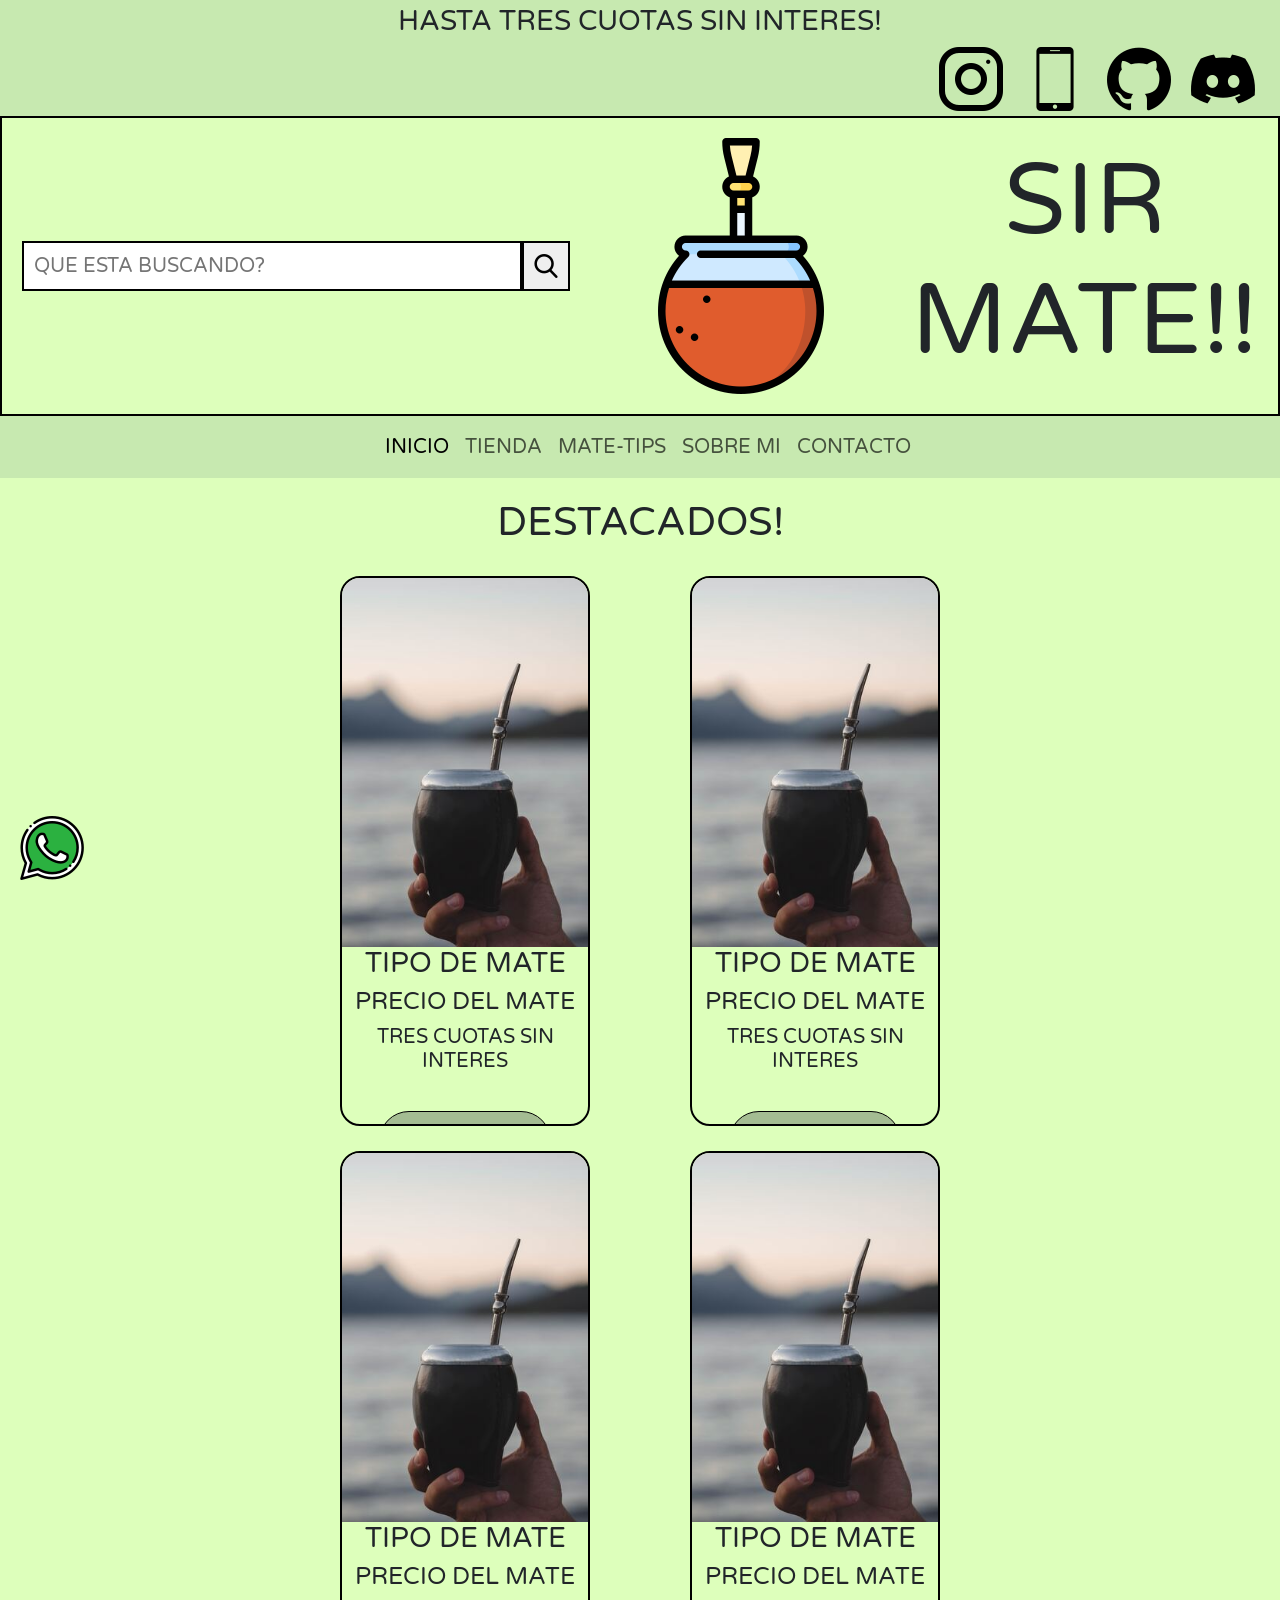
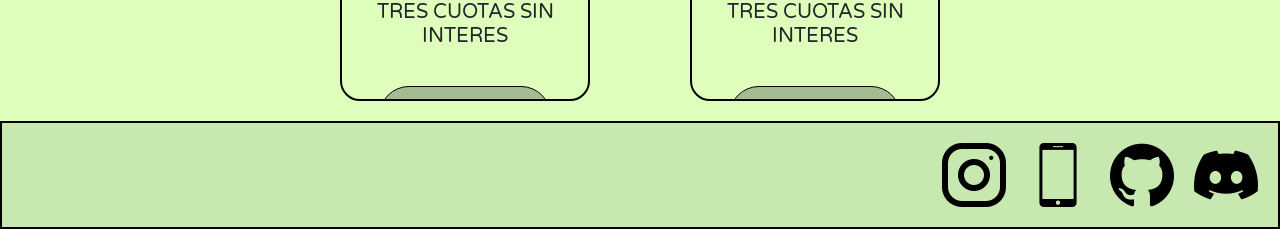
==== index.html @ f3469975 "first commit" ====
<!DOCTYPE html>
<html lang="en">
<head>
    <meta charset="UTF-8">
    <meta name="viewport" content="width=device-width, initial-scale=1.0">
    <link rel="shortcut icon" href="./assets/img/mate-logo-navegador.png" type="image/x-icon">
    <link href="https://cdn.jsdelivr.net/npm/bootstrap@5.3.1/dist/css/bootstrap.min.css" rel="stylesheet" integrity="sha384-4bw+/aepP/YC94hEpVNVgiZdgIC5+VKNBQNGCHeKRQN+PtmoHDEXuppvnDJzQIu9" crossorigin="anonymous">
    <link rel="stylesheet" href="./css/style.css">
    <title>INICIO</title>
</head>

<body>
    <!-- HEADER -->
    <header>
        
        <!-- PROMOCION-REDES-HEADER -->
        <section class="seccion-redes-header">
            <h3>HASTA TRES CUOTAS SIN INTERES!</h3>
            <div>
                <a target="_blank" href="https://www.instagram.com/manulopez_rey/"><img src="./assets/img/vector-instagram.png" alt="" ></a>
                <a href=""><img src="./assets/img/vector-telefono.png" alt=""></a>
                <a target="_blank" href="https://github.com/manualidades10"><img src="./assets/img/vector-github.png" alt=""></a>
                <a href=""><img src="./assets/img/vector-discord.png" alt=""></a>
            </div>
        </section>
        
        <!-- TITULO-LOGO-BUSCADOR -->
        <section class="seccion-titulo-header">
            <div class="buscador">
                <input type="text" placeholder="QUE ESTA BUSCANDO?" >
                <button><img src="./assets/img/search.png" alt=""></button>
            </div>
            <div class="logo-header">
               <img src="./assets/img/mate-header.png" alt="">
            </div>
            <h2>SIR <br>MATE!!</h2>
        </section>
        
        <!-- BARRA DE NAVEGACION -->
        <nav class="navbar navbar-expand-md">
            <div class="container-fluid">
              <button class="navbar-toggler" type="button" data-bs-toggle="collapse" data-bs-target="#navbar-toggler" aria-controls="navbarTogglerDemo01" aria-expanded="false" aria-label="Toggle navigation">
                <span class="navbar-toggler-icon"></span>
              </button>
              <div class="collapse navbar-collapse d-md-flex justify-content-md-center aling-items-md-center" id="navbar-toggler">
                <a class="navbar-brand" href="#">
                    <img src="./assets/img/mate.png" alt="">
                </a>
                <ul class="navbar-nav">
                  <li class="nav-item">
                    <a class="nav-link active" href="index.html">INICIO</a>
                  </li>
                  <li class="nav-item">
                    <a class="nav-link" href="./pages/tienda.html">TIENDA</a>
                  </li>
                  <li class="nav-item">
                    <a class="nav-link" href="./pages/mateTips.html">MATE-TIPS</a>
                  </li>
                  <li class="nav-item">
                    <a class="nav-link" href="./pages/yo.html">SOBRE MI</a>
                  </li>
                  <li class="nav-item">
                    <a class="nav-link" href="./pages/contacto.html">CONTACTO</a>
                  </li>
                </ul>
              </div>
            </div>
          </nav>
    </header>
    
    <!-- MAIN-INDEX -->
    <main class="main-index">        
        <h1>DESTACADOS!</h1>
        <section class="seccion-destacados">
            <article class="card-index index-primera">
                <div>
                    <img src="./assets/img/mate-card.jpg" alt="">
                </div>
                <h3>TIPO DE MATE</h3>
                <h4>PRECIO DEL MATE</h4>
                <h5>TRES CUOTAS SIN INTERES</h5>
                <button>LO QUIERO!</button>
            </article>
            <article class="card-index index-segunda">
                <div>
                    <img src="./assets/img/mate-card.jpg" alt="">
                </div>
                <h3>TIPO DE MATE</h3>
                <h4>PRECIO DEL MATE</h4>
                <h5>TRES CUOTAS SIN INTERES</h5>
                <button>LO QUIERO!</button>
            </article>
            <article class="card-index index-tercera">
                <div>
                    <img src="./assets/img/mate-card.jpg" alt="">
                </div>
                <h3>TIPO DE MATE</h3>
                <h4>PRECIO DEL MATE</h4>
                <h5>TRES CUOTAS SIN INTERES</h5>
                <button>LO QUIERO!</button>
            </article>
            <article class="card-index index-cuarta">
                <div>
                    <img src="./assets/img/mate-card.jpg" alt="">
                </div>
                <h3>TIPO DE MATE</h3>
                <h4>PRECIO DEL MATE</h4>
                <h5>TRES CUOTAS SIN INTERES</h5>
                <button>LO QUIERO!</button>
            </article>    
        </section>
    </main>
    <footer>
        <div class="logo-wpp">
            <a href=""><img src="./assets/img/vector-wpp.png" alt=""></a>
        </div>
        <div class="redes-footer">
            <a target="_blank" href="https://www.instagram.com/manulopez_rey/"><img src="./assets/img/vector-instagram.png" alt="" ></a>
            <a href=""><img src="./assets/img/vector-telefono.png" alt=""></a>
            <a target="_blank" href="https://github.com/manualidades10"><img src="./assets/img/vector-github.png" alt=""></a>
            <a href=""><img src="./assets/img/vector-discord.png" alt=""></a>
        </div>
    </footer>
    
    <!-- SCRIPTS- BOOTSTRAP -->
    <script src="https://cdn.jsdelivr.net/npm/@popperjs/core@2.11.8/dist/umd/popper.min.js" integrity="sha384-I7E8VVD/ismYTF4hNIPjVp/Zjvgyol6VFvRkX/vR+Vc4jQkC+hVqc2pM8ODewa9r" crossorigin="anonymous"></script>
    <script src="https://cdn.jsdelivr.net/npm/bootstrap@5.3.1/dist/js/bootstrap.min.js" integrity="sha384-Rx+T1VzGupg4BHQYs2gCW9It+akI2MM/mndMCy36UVfodzcJcF0GGLxZIzObiEfa" crossorigin="anonymous"></script>
</body>
</html>
---- css/style.css ----
/** llamado variables y mixins**/
/**
rgb(221, 255, 187)
rgb(199, 233, 176)
rgb(179, 201, 156)
rgb(164, 188, 146)
**/
/** llamado reset y tipografias **/
@import 'https://fonts.googleapis.com/css2?family=Varela+Round&display=swap';
* {
  margin: 0;
  padding: 0;
  box-sizing: border-box;
}

/** font-family: 'Varela Round', sans-serif; **/
/** llamado layout **/
body {
  background-color: rgb(221, 255, 187);
  font-family: "Varela Round", sans-serif;
}

header .seccion-redes-header {
  background-color: rgb(199, 233, 176);
  padding: 0.3125rem 1.5625rem;
}
header .seccion-redes-header h3 {
  text-align: center;
}
header .seccion-redes-header div {
  display: flex;
  flex-direction: row;
  flex-wrap: wrap;
  justify-content: flex-end;
  gap: 20px;
}

.seccion-titulo-header {
  width: 100%;
  padding: 1.25rem;
  border: 0.125rem solid black;
  display: grid;
  grid-template-columns: repeat(3, 1fr);
  grid-auto-rows: auto;
  grid-template-areas: "search logo titulo ";
  justify-content: center;
  justify-items: center;
  align-items: center;
}
.seccion-titulo-header .buscador {
  width: 100%;
  grid-area: search;
  display: flex;
  justify-content: center;
}
.seccion-titulo-header .buscador input {
  width: 31.25rem;
  height: 3.125rem;
  padding: 0.625rem;
  border: 0.125rem solid black;
  font-size: 20px;
}
.seccion-titulo-header .buscador button {
  height: 3.125rem;
  padding: 0.625rem;
  border: 0.125rem solid black;
}
.seccion-titulo-header .buscador button:hover {
  cursor: pointer;
}
.seccion-titulo-header .logo-header {
  grid-area: logo;
}
.seccion-titulo-header h2 {
  text-align: center;
  grid-area: titulo;
  font-size: 6.25rem;
}

footer {
  background-color: rgb(199, 233, 176);
  padding: 1.25rem;
  border: 0.125rem solid black;
}
footer .logo-wpp {
  position: fixed;
  bottom: 1.25rem;
  left: 1.25rem;
}
footer .logo-wpp a img:hover {
  width: 5rem;
}
footer .redes-footer {
  display: flex;
  flex-flow: row wrap;
  justify-content: flex-end;
  align-items: center;
  gap: 1.25rem;
}

.main-index {
  padding-bottom: 1.25rem;
}
.main-index h1 {
  text-align: center;
  margin-top: 1.25rem;
  margin-bottom: 1.875rem;
}

.seccion-destacados {
  display: grid;
  grid-template-columns: repeat(2, 1fr);
  grid-template-rows: none;
  grid-auto-rows: auto;
  grid-template-areas: "item1 item3" "item2 item4";
  justify-content: center;
  align-content: center;
  gap: 1.5625rem;
  column-gap: 6.25rem;
  align-items: center;
}
.seccion-destacados .card-index {
  width: 15.625rem;
  height: 34.375rem;
  border: 0.125rem solid black;
  border-radius: 1.25rem;
  overflow: hidden;
  text-align: center;
}
.seccion-destacados .card-index div img {
  width: 100%;
  object-fit: cover;
}
.seccion-destacados .card-index button {
  font-size: 1.25rem;
  background-color: rgb(164, 188, 146);
  width: 70%;
  padding: 1.25rem;
  margin-top: 1.875rem;
  border: 0.0625rem solid black;
  border-radius: 1.875rem;
}
.seccion-destacados .card-index button:hover {
  cursor: pointer;
  text-decoration: underline;
}

.index-primera, .index-segunda {
  grid-area: item1;
  justify-self: flex-end;
}

.index-segunda {
  grid-area: item2;
}

.index-tercera, .index-cuarta {
  grid-area: item3;
  justify-self: flex-start;
}

.index-cuarta {
  grid-area: item4;
}

.texto-form {
  background-color: rgb(179, 201, 156);
}
.texto-form p {
  font-size: 1.875rem;
}

.formulario-contacto {
  font-size: 2.5rem;
  background-color: rgb(199, 233, 176);
}

/** llamdo componentes **/
.navbar {
  background-color: rgb(199, 233, 176);
}
.navbar ul {
  font-size: 1.25rem;
}
.navbar ul li a:hover {
  background-color: antiquewhite;
  font-size: 1.5625rem;
}

/*# sourceMappingURL=style.css.map */
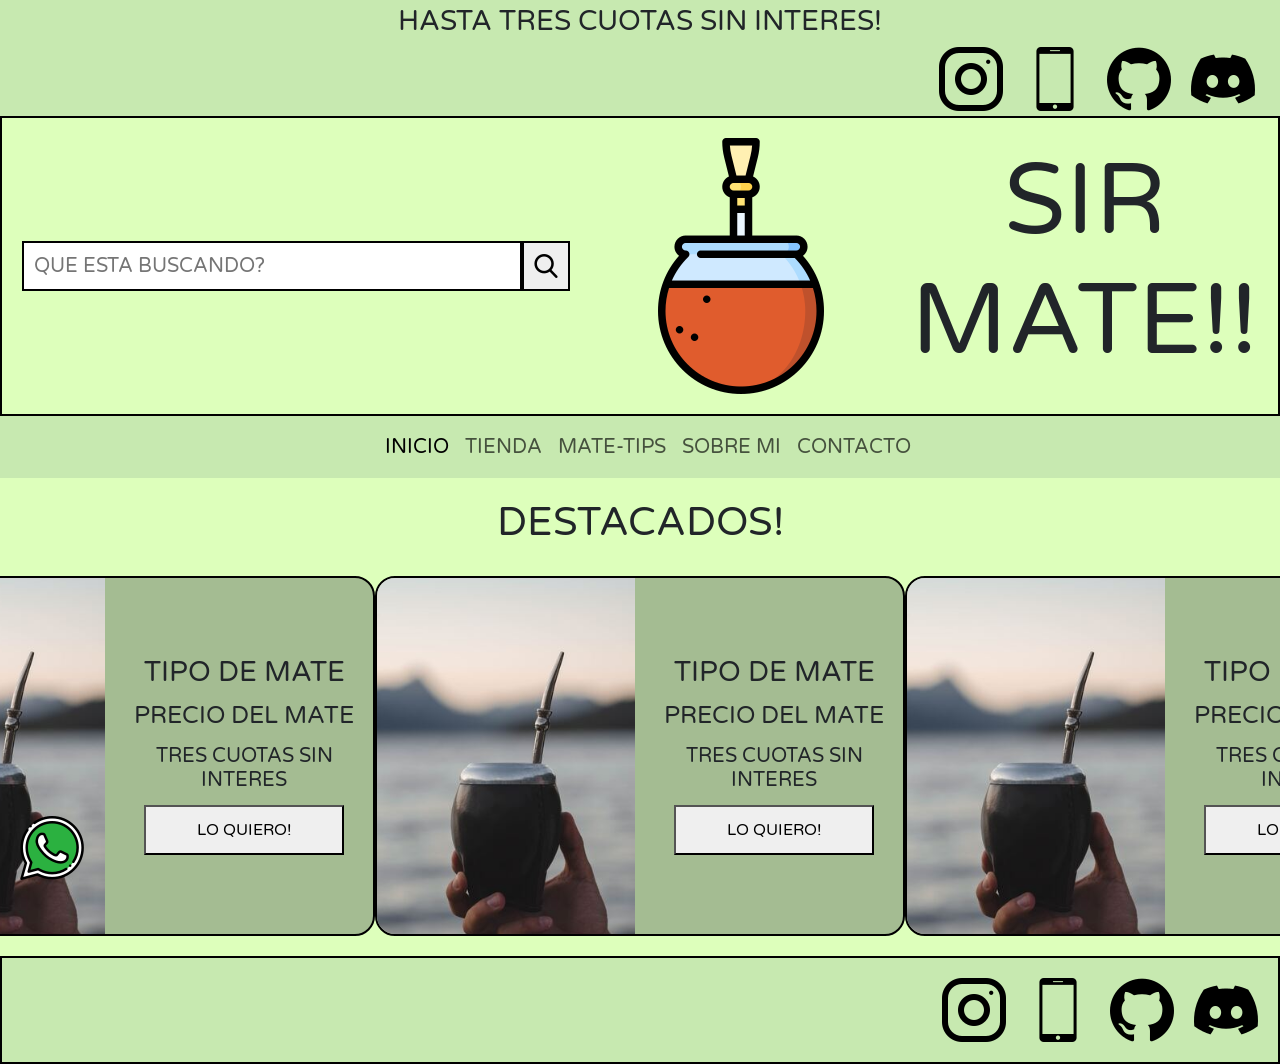
==== commit f96a1118: "avance en index, finalizacion de cards y falta botones" ====
--- a/index.html
+++ b/index.html
@@ -73,43 +73,43 @@
         <h1>DESTACADOS!</h1>
         <section class="seccion-destacados">
             <article class="card-index index-primera">
-                <div>
+                <div class="card-img-index">
                     <img src="./assets/img/mate-card.jpg" alt="">
                 </div>
-                <h3>TIPO DE MATE</h3>
-                <h4>PRECIO DEL MATE</h4>
-                <h5>TRES CUOTAS SIN INTERES</h5>
-                <button>LO QUIERO!</button>
+                <div class="card-text-index">
+                    <h3>TIPO DE MATE</h3>
+                    <h4>PRECIO DEL MATE</h4>
+                    <h5>TRES CUOTAS SIN INTERES</h5>
+                    <button>LO QUIERO!</button>
+                </div>
             </article>
             <article class="card-index index-segunda">
-                <div>
+                <div class="card-img-index">
                     <img src="./assets/img/mate-card.jpg" alt="">
                 </div>
-                <h3>TIPO DE MATE</h3>
-                <h4>PRECIO DEL MATE</h4>
-                <h5>TRES CUOTAS SIN INTERES</h5>
-                <button>LO QUIERO!</button>
+                <div class="card-text-index">
+                    <h3>TIPO DE MATE</h3>
+                    <h4>PRECIO DEL MATE</h4>
+                    <h5>TRES CUOTAS SIN INTERES</h5>
+                    <button>LO QUIERO!</button>
+                </div>
             </article>
             <article class="card-index index-tercera">
-                <div>
+                <div class="card-img-index">
                     <img src="./assets/img/mate-card.jpg" alt="">
                 </div>
-                <h3>TIPO DE MATE</h3>
-                <h4>PRECIO DEL MATE</h4>
-                <h5>TRES CUOTAS SIN INTERES</h5>
-                <button>LO QUIERO!</button>
+                <div class="card-text-index">
+                    <h3>TIPO DE MATE</h3>
+                    <h4>PRECIO DEL MATE</h4>
+                    <h5>TRES CUOTAS SIN INTERES</h5>
+                    <button>LO QUIERO!</button>
+                </div>
             </article>
-            <article class="card-index index-cuarta">
-                <div>
-                    <img src="./assets/img/mate-card.jpg" alt="">
-                </div>
-                <h3>TIPO DE MATE</h3>
-                <h4>PRECIO DEL MATE</h4>
-                <h5>TRES CUOTAS SIN INTERES</h5>
-                <button>LO QUIERO!</button>
-            </article>    
+            
         </section>
     </main>
+    
+    <!-- FOOTER -->
     <footer>
         <div class="logo-wpp">
             <a href=""><img src="./assets/img/vector-wpp.png" alt=""></a>
--- a/css/style.css
+++ b/css/style.css
@@ -99,68 +99,72 @@
 }
 
 .main-index {
-  padding-bottom: 1.25rem;
+  padding: 1.25rem;
 }
 .main-index h1 {
   text-align: center;
-  margin-top: 1.25rem;
   margin-bottom: 1.875rem;
 }
 
 .seccion-destacados {
   display: grid;
+  grid-template-columns: repeat(3, 1fr);
+  grid-template-rows: none;
+  grid-auto-rows: auto;
+  grid-template-areas: "index1 index2 index3";
+  justify-content: center;
+  align-content: center;
+  gap: none;
+  column-gap: none;
+  justify-items: center;
+}
+.seccion-destacados .card-index {
+  display: grid;
   grid-template-columns: repeat(2, 1fr);
   grid-template-rows: none;
   grid-auto-rows: auto;
-  grid-template-areas: "item1 item3" "item2 item4";
+  grid-template-areas: "img contenido";
   justify-content: center;
   align-content: center;
-  gap: 1.5625rem;
-  column-gap: 6.25rem;
+  gap: none;
+  column-gap: 0.625rem;
   align-items: center;
-}
-.seccion-destacados .card-index {
-  width: 15.625rem;
-  height: 34.375rem;
+  background-color: rgb(164, 188, 146);
+  width: 33.125rem;
+  height: 22.5rem;
   border: 0.125rem solid black;
   border-radius: 1.25rem;
   overflow: hidden;
+}
+.seccion-destacados .card-index .card-img-index {
+  grid-area: img;
+}
+.seccion-destacados .card-index .card-img-index img {
+  width: 100%;
+}
+.seccion-destacados .card-index .card-text-index {
+  grid-area: contenido;
+  display: flex;
+  flex-direction: column;
+  align-items: center;
   text-align: center;
+  gap: 0.3125rem;
 }
-.seccion-destacados .card-index div img {
-  width: 100%;
-  object-fit: cover;
-}
-.seccion-destacados .card-index button {
-  font-size: 1.25rem;
-  background-color: rgb(164, 188, 146);
-  width: 70%;
-  padding: 1.25rem;
-  margin-top: 1.875rem;
-  border: 0.0625rem solid black;
-  border-radius: 1.875rem;
-}
-.seccion-destacados .card-index button:hover {
-  cursor: pointer;
-  text-decoration: underline;
+.seccion-destacados .card-index .card-text-index button {
+  width: 12.5rem;
+  height: 3.125rem;
 }
 
-.index-primera, .index-segunda {
-  grid-area: item1;
-  justify-self: flex-end;
+.index-primera {
+  grid-area: index1;
 }
 
 .index-segunda {
-  grid-area: item2;
+  grid-area: index2;
 }
 
-.index-tercera, .index-cuarta {
-  grid-area: item3;
-  justify-self: flex-start;
-}
-
-.index-cuarta {
-  grid-area: item4;
+.index-tercera {
+  grid-area: index3;
 }
 
 .texto-form {
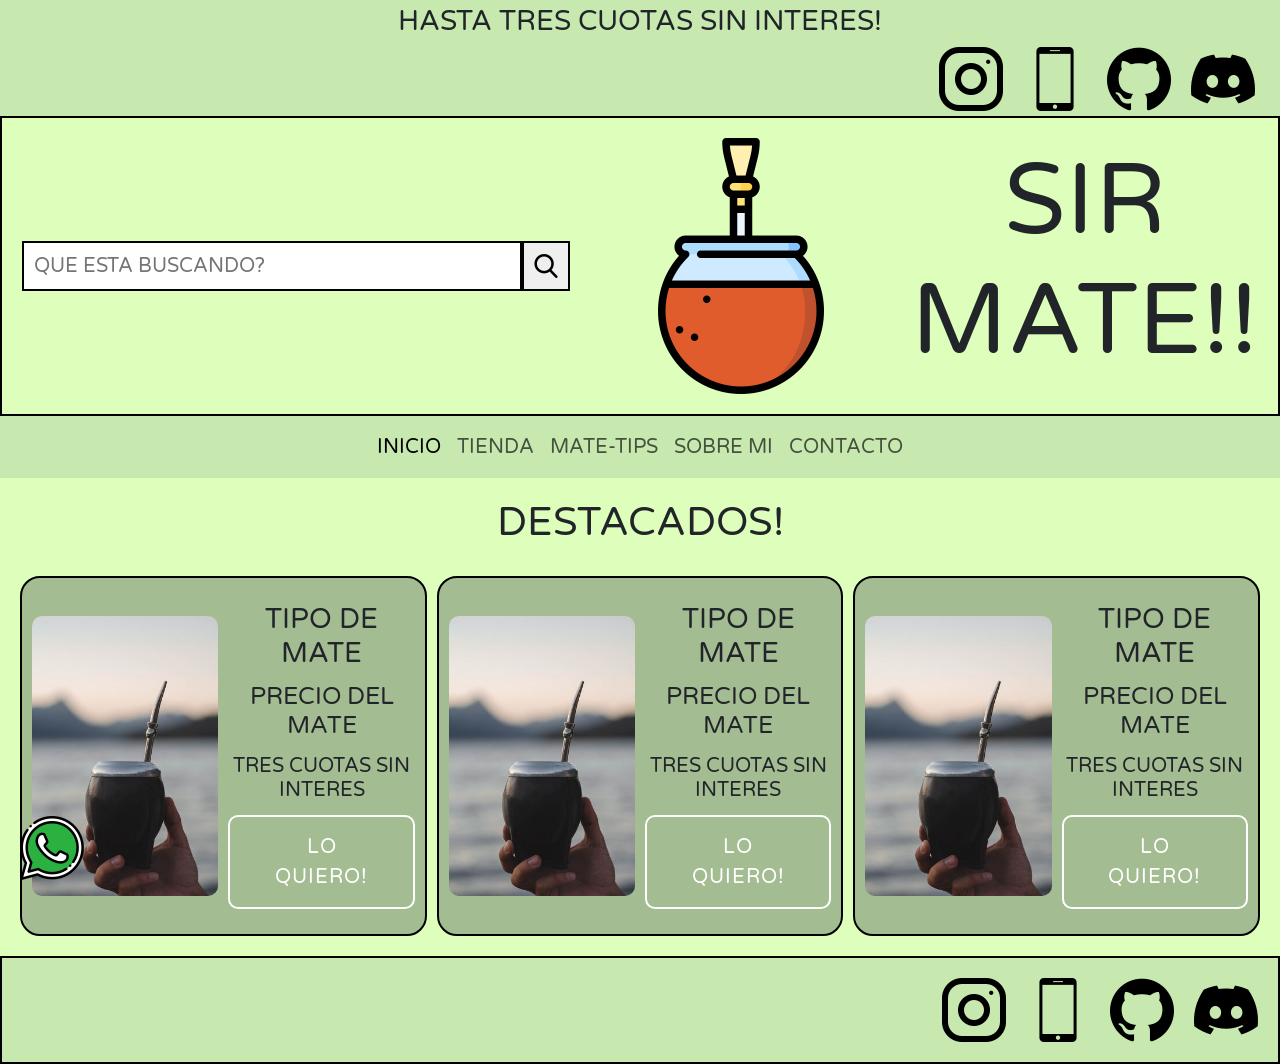
==== commit 9168caf1: "header,footer, index full responsive" ====
--- a/index.html
+++ b/index.html
@@ -10,6 +10,7 @@
 </head>
 
 <body>
+    
     <!-- HEADER -->
     <header>
         
@@ -30,10 +31,10 @@
                 <input type="text" placeholder="QUE ESTA BUSCANDO?" >
                 <button><img src="./assets/img/search.png" alt=""></button>
             </div>
-            <div class="logo-header">
+            <div class="logo-header rotate-in-ver">
                <img src="./assets/img/mate-header.png" alt="">
             </div>
-            <h2>SIR <br>MATE!!</h2>
+            <h2 class="tracking-in-expand">SIR <br>MATE!!</h2>
         </section>
         
         <!-- BARRA DE NAVEGACION -->
@@ -43,9 +44,6 @@
                 <span class="navbar-toggler-icon"></span>
               </button>
               <div class="collapse navbar-collapse d-md-flex justify-content-md-center aling-items-md-center" id="navbar-toggler">
-                <a class="navbar-brand" href="#">
-                    <img src="./assets/img/mate.png" alt="">
-                </a>
                 <ul class="navbar-nav">
                   <li class="nav-item">
                     <a class="nav-link active" href="index.html">INICIO</a>
@@ -71,7 +69,7 @@
     <!-- MAIN-INDEX -->
     <main class="main-index">        
         <h1>DESTACADOS!</h1>
-        <section class="seccion-destacados">
+        <section class="seccion-destacados scale-in-ver-top">
             <article class="card-index index-primera">
                 <div class="card-img-index">
                     <img src="./assets/img/mate-card.jpg" alt="">
@@ -80,7 +78,7 @@
                     <h3>TIPO DE MATE</h3>
                     <h4>PRECIO DEL MATE</h4>
                     <h5>TRES CUOTAS SIN INTERES</h5>
-                    <button>LO QUIERO!</button>
+                    <button class="boton-tienda">LO QUIERO!</button>
                 </div>
             </article>
             <article class="card-index index-segunda">
@@ -91,7 +89,7 @@
                     <h3>TIPO DE MATE</h3>
                     <h4>PRECIO DEL MATE</h4>
                     <h5>TRES CUOTAS SIN INTERES</h5>
-                    <button>LO QUIERO!</button>
+                    <button class="boton-tienda">LO QUIERO!</button>
                 </div>
             </article>
             <article class="card-index index-tercera">
@@ -102,7 +100,7 @@
                     <h3>TIPO DE MATE</h3>
                     <h4>PRECIO DEL MATE</h4>
                     <h5>TRES CUOTAS SIN INTERES</h5>
-                    <button>LO QUIERO!</button>
+                    <button class="boton-tienda">LO QUIERO!</button>
                 </div>
             </article>
             
--- a/css/style.css
+++ b/css/style.css
@@ -77,6 +77,66 @@
   font-size: 6.25rem;
 }
 
+/** ANIMACION-TITULO-HEADER**/
+.tracking-in-expand {
+  -webkit-animation: tracking-in-expand 0.7s cubic-bezier(0.215, 0.61, 0.355, 1) both;
+  animation: tracking-in-expand 0.7s cubic-bezier(0.215, 0.61, 0.355, 1) both;
+}
+
+@-webkit-keyframes tracking-in-expand {
+  0% {
+    letter-spacing: -0.5em;
+    opacity: 0;
+  }
+  40% {
+    opacity: 0.6;
+  }
+  100% {
+    opacity: 1;
+  }
+}
+@keyframes tracking-in-expand {
+  0% {
+    letter-spacing: -0.5em;
+    opacity: 0;
+  }
+  40% {
+    opacity: 0.6;
+  }
+  100% {
+    opacity: 1;
+  }
+}
+/** ANIMACION-LOGO-MATE **/
+.rotate-in-ver {
+  -webkit-animation: rotate-in-ver 0.5s cubic-bezier(0.25, 0.46, 0.45, 0.94) both;
+  animation: rotate-in-ver 0.5s cubic-bezier(0.25, 0.46, 0.45, 0.94) both;
+}
+
+@-webkit-keyframes rotate-in-ver {
+  0% {
+    -webkit-transform: rotateY(-360deg);
+    transform: rotateY(-360deg);
+    opacity: 0;
+  }
+  100% {
+    -webkit-transform: rotateY(0deg);
+    transform: rotateY(0deg);
+    opacity: 1;
+  }
+}
+@keyframes rotate-in-ver {
+  0% {
+    -webkit-transform: rotateY(-360deg);
+    transform: rotateY(-360deg);
+    opacity: 0;
+  }
+  100% {
+    -webkit-transform: rotateY(0deg);
+    transform: rotateY(0deg);
+    opacity: 1;
+  }
+}
 footer {
   background-color: rgb(199, 233, 176);
   padding: 1.25rem;
@@ -141,6 +201,7 @@
 }
 .seccion-destacados .card-index .card-img-index img {
   width: 100%;
+  border-radius: 0.625rem;
 }
 .seccion-destacados .card-index .card-text-index {
   grid-area: contenido;
@@ -150,10 +211,6 @@
   text-align: center;
   gap: 0.3125rem;
 }
-.seccion-destacados .card-index .card-text-index button {
-  width: 12.5rem;
-  height: 3.125rem;
-}
 
 .index-primera {
   grid-area: index1;
@@ -167,6 +224,44 @@
   grid-area: index3;
 }
 
+/** ANIMACION CARDS-INDEX **/
+.scale-in-ver-top {
+  -webkit-animation: scale-in-ver-top 0.5s cubic-bezier(0.25, 0.46, 0.45, 0.94) both;
+  animation: scale-in-ver-top 0.5s cubic-bezier(0.25, 0.46, 0.45, 0.94) both;
+}
+
+@-webkit-keyframes scale-in-ver-top {
+  0% {
+    -webkit-transform: scaleY(0);
+    transform: scaleY(0);
+    -webkit-transform-origin: 100% 0%;
+    transform-origin: 100% 0%;
+    opacity: 1;
+  }
+  100% {
+    -webkit-transform: scaleY(1);
+    transform: scaleY(1);
+    -webkit-transform-origin: 100% 0%;
+    transform-origin: 100% 0%;
+    opacity: 1;
+  }
+}
+@keyframes scale-in-ver-top {
+  0% {
+    -webkit-transform: scaleY(0);
+    transform: scaleY(0);
+    -webkit-transform-origin: 100% 0%;
+    transform-origin: 100% 0%;
+    opacity: 1;
+  }
+  100% {
+    -webkit-transform: scaleY(1);
+    transform: scaleY(1);
+    -webkit-transform-origin: 100% 0%;
+    transform-origin: 100% 0%;
+    opacity: 1;
+  }
+}
 .texto-form {
   background-color: rgb(179, 201, 156);
 }
@@ -179,6 +274,301 @@
   background-color: rgb(199, 233, 176);
 }
 
+/** ANIMACION-TEXTO-CONTACTO **/
+.slide-in-right {
+  -webkit-animation: slide-in-right 0.5s cubic-bezier(0.25, 0.46, 0.45, 0.94) both;
+  animation: slide-in-right 0.5s cubic-bezier(0.25, 0.46, 0.45, 0.94) both;
+}
+
+@-webkit-keyframes slide-in-right {
+  0% {
+    -webkit-transform: translateX(1000px);
+    transform: translateX(1000px);
+    opacity: 0;
+  }
+  100% {
+    -webkit-transform: translateX(0);
+    transform: translateX(0);
+    opacity: 1;
+  }
+}
+@keyframes slide-in-right {
+  0% {
+    -webkit-transform: translateX(1000px);
+    transform: translateX(1000px);
+    opacity: 0;
+  }
+  100% {
+    -webkit-transform: translateX(0);
+    transform: translateX(0);
+    opacity: 1;
+  }
+}
+/** ANIMACION-FOMULARIO-CONTACTO**/
+.slide-in-left {
+  -webkit-animation: slide-in-left 0.5s cubic-bezier(0.25, 0.46, 0.45, 0.94) both;
+  animation: slide-in-left 0.5s cubic-bezier(0.25, 0.46, 0.45, 0.94) both;
+}
+
+@-webkit-keyframes slide-in-left {
+  0% {
+    -webkit-transform: translateX(-1000px);
+    transform: translateX(-1000px);
+    opacity: 0;
+  }
+  100% {
+    -webkit-transform: translateX(0);
+    transform: translateX(0);
+    opacity: 1;
+  }
+}
+@keyframes slide-in-left {
+  0% {
+    -webkit-transform: translateX(-1000px);
+    transform: translateX(-1000px);
+    opacity: 0;
+  }
+  100% {
+    -webkit-transform: translateX(0);
+    transform: translateX(0);
+    opacity: 1;
+  }
+}
+.titulos-tienda {
+  text-align: center;
+  margin: 1.25rem auto;
+}
+
+.tienda {
+  margin: 1.25rem auto;
+}
+
+.card {
+  background-color: rgb(164, 188, 146);
+}
+
+.seccion-sobremi {
+  height: 100%;
+}
+.seccion-sobremi h1 {
+  text-align: center;
+  margin-top: 1.875rem;
+}
+
+.seccion-yo-primera {
+  width: 100%;
+  height: 31.25rem;
+  margin: 5% auto;
+  display: grid;
+  grid-template-columns: repear(2, 1fr);
+  grid-template-rows: repeat(2, 1fr);
+  grid-auto-rows: none;
+  grid-template-areas: "foto1 subt1" "foto1 parra1";
+  justify-content: center;
+  align-content: center;
+  gap: 0.625rem;
+  column-gap: none;
+  align-items: center;
+  justify-items: center;
+}
+.seccion-yo-primera h2 {
+  grid-area: subt1;
+  font-size: 2.5rem;
+  transform: scale(1);
+  transition: transform 0.5s;
+}
+.seccion-yo-primera h2:hover {
+  transform: scale(1.3);
+}
+.seccion-yo-primera .yo-img {
+  grid-area: foto1;
+  display: flex;
+  justify-content: center;
+  transform: scale(0.9);
+  transition: transform 0.5s;
+}
+.seccion-yo-primera .yo-img:hover {
+  transform: scale(1);
+}
+.seccion-yo-primera .yo-img img {
+  width: 55%;
+  border-radius: 1.25rem;
+}
+.seccion-yo-primera p {
+  grid: parra1;
+  text-align: center;
+  font-size: 2.5rem;
+}
+
+.seccion-yo-segunda {
+  width: 100%;
+  height: 31.25rem;
+  margin: 5% auto;
+  display: grid;
+  grid-template-columns: repear(2, 1fr);
+  grid-template-rows: repeat(2, 1fr);
+  grid-auto-rows: none;
+  grid-template-areas: "subt2 foto2" "parra2 foto2";
+  justify-content: center;
+  align-content: center;
+  gap: none;
+  column-gap: none;
+  align-items: center;
+  justify-items: center;
+}
+.seccion-yo-segunda h2 {
+  grid-area: subt2;
+  font-size: 2.5rem;
+  transform: scale(1);
+  transition: transform 0.5s;
+}
+.seccion-yo-segunda h2:hover {
+  transform: scale(1.3);
+}
+.seccion-yo-segunda .isft-img {
+  grid-area: foto2;
+  display: flex;
+  justify-content: center;
+  transform: scale(0.9);
+  transition: transform 0.5s;
+}
+.seccion-yo-segunda .isft-img:hover {
+  transform: scale(1);
+}
+.seccion-yo-segunda .isft-img img {
+  width: 55%;
+  border-radius: 1.25rem;
+}
+.seccion-yo-segunda p {
+  grid: parra2;
+  text-align: center;
+  font-size: 2.5rem;
+}
+
+/** ANIMACION-YO **/
+.slide-in-bck-center {
+  -webkit-animation: slide-in-bck-center 0.7s cubic-bezier(0.25, 0.46, 0.45, 0.94) both;
+  animation: slide-in-bck-center 0.7s cubic-bezier(0.25, 0.46, 0.45, 0.94) both;
+}
+
+@-webkit-keyframes slide-in-bck-center {
+  0% {
+    -webkit-transform: translateZ(600px);
+    transform: translateZ(600px);
+    opacity: 0;
+  }
+  100% {
+    -webkit-transform: translateZ(0);
+    transform: translateZ(0);
+    opacity: 1;
+  }
+}
+@keyframes slide-in-bck-center {
+  0% {
+    -webkit-transform: translateZ(600px);
+    transform: translateZ(600px);
+    opacity: 0;
+  }
+  100% {
+    -webkit-transform: translateZ(0);
+    transform: translateZ(0);
+    opacity: 1;
+  }
+}
+.titulos-tips {
+  text-align: center;
+}
+
+.pasos-tips {
+  text-align: center;
+}
+
+.paso1, .paso3, .paso2 {
+  margin: 0.9375rem;
+  padding: 0.625rem;
+  background-color: rgb(179, 201, 156);
+  border: 0.125rem solid black;
+  border-radius: 0.625rem;
+  transform: scale(1);
+  transition: transform 0.6s, margin 0.5s;
+  display: grid;
+  grid-template-columns: repeat(2, 1fr);
+  grid-template-rows: repeat(2, 1fr);
+  grid-auto-rows: none;
+  grid-template-areas: "foto1 titu1" "foto1 parra1";
+  justify-content: center;
+  align-content: center;
+  gap: none;
+  column-gap: none;
+  align-items: center;
+  justify-items: center;
+}
+.paso1:hover, .paso3:hover, .paso2:hover {
+  transform: scale(1.03);
+  margin: 2.1875rem;
+}
+.paso1 h2, .paso3 h2, .paso2 h2 {
+  grid-area: titu1;
+  font-size: 2.5rem;
+  text-decoration: underline;
+}
+.paso1 .box-img1-tips, .paso3 .box-img1-tips, .paso3 div, .paso2 .box-img1-tips, .paso2 div {
+  grid-area: foto1;
+  width: 21.875rem;
+}
+.paso1 .box-img1-tips .img1-pasos, .paso3 .box-img1-tips .img1-pasos, .paso3 div .img1-pasos, .paso3 div img, .paso2 .box-img1-tips .img1-pasos, .paso2 div .img1-pasos, .paso2 div img {
+  width: 100%;
+  border-radius: 1.25rem;
+}
+.paso1 p, .paso3 p, .paso2 p {
+  grid-area: parra1;
+  font-size: 1.875rem;
+  text-indent: 1.25rem;
+  align-self: flex-start;
+}
+
+.paso2 {
+  display: grid;
+  grid-template-columns: repeat(2, 1fr);
+  grid-template-rows: repeat(2, 1fr);
+  grid-auto-rows: none;
+  grid-template-areas: "titu2 foto2" "parra2 foto2";
+  justify-content: center;
+  align-content: center;
+  gap: none;
+  column-gap: none;
+}
+.paso2 h2 {
+  grid-area: titu2;
+}
+.paso2 div {
+  grid-area: foto2;
+}
+.paso2 p {
+  grid-area: parra2;
+}
+
+.paso3 {
+  display: grid;
+  grid-template-columns: repeat(2, 1fr);
+  grid-template-rows: repeat(2, 1fr);
+  grid-auto-rows: none;
+  grid-template-areas: "foto3 titu3" "foto3 parra3";
+  justify-content: center;
+  align-content: center;
+  gap: none;
+  column-gap: none;
+}
+.paso3 h2 {
+  grid-area: titu3;
+}
+.paso3 div {
+  grid-area: foto3;
+}
+.paso3 p {
+  grid-area: parra3;
+}
+
 /** llamdo componentes **/
 .navbar {
   background-color: rgb(199, 233, 176);
@@ -186,9 +576,158 @@
 .navbar ul {
   font-size: 1.25rem;
 }
-.navbar ul li a:hover {
-  background-color: antiquewhite;
-  font-size: 1.5625rem;
+.navbar ul li {
+  transform: scale(1);
+  transition: transform 0.09s;
+}
+.navbar ul li:hover {
+  transform: scale(1.3);
+  background-color: white;
+  border-radius: 1.25rem;
+}
+
+.boton-tienda {
+  position: relative;
+  display: inline-block;
+  padding: 15px 30px;
+  color: white;
+  text-align: center;
+  font-size: 1.25rem;
+  letter-spacing: 1px;
+  text-decoration: none;
+  background: transparent;
+  cursor: pointer;
+  transition: ease-out 0.6s;
+  border: 2px solid white;
+  border-radius: 0.625rem;
+}
+.boton-tienda:hover {
+  border-color: black;
+  color: black;
+  box-shadow: inset 0 -100px 0 0 rgb(199, 233, 176);
+}
+.boton-tienda:active {
+  transform: scale(0.9);
+}
+
+/** llamado media-queries **/
+@media (max-width: 425px) {
+  footer {
+    padding: 0.625rem;
+  }
+  footer .redes-footer {
+    display: flex;
+    flex-flow: row wrap;
+    justify-content: center;
+    align-items: center;
+    gap: 1.25rem;
+  }
+  footer .redes-footer img {
+    width: 3.125rem;
+  }
+}
+@media (max-width: 1024px) {
+  .seccion-titulo-header .buscador {
+    width: 21.875rem;
+  }
+  .seccion-titulo-header h2 {
+    font-size: 5rem;
+  }
+}
+@media (max-width: 768px) {
+  .seccion-redes-header div img {
+    width: 3.125rem;
+  }
+  .seccion-titulo-header .buscador {
+    width: 18.75rem;
+  }
+  .seccion-titulo-header .logo-header img {
+    width: 12.5rem;
+  }
+  .seccion-titulo-header h2 {
+    font-size: 3.4375rem;
+  }
+}
+@media (max-width: 425px) {
+  header .seccion-redes-header div {
+    justify-content: center;
+  }
+  .seccion-titulo-header {
+    padding: 0.625rem;
+    display: grid;
+    grid-template-columns: 1fr;
+    grid-template-rows: repeat(2, 1fr);
+    grid-auto-rows: none;
+    grid-template-areas: "img1" "busca1";
+    justify-content: center;
+    align-content: center;
+    gap: none;
+    column-gap: none;
+  }
+  .seccion-titulo-header .buscador {
+    grid-area: busca1;
+  }
+  .seccion-titulo-header .logo-header {
+    grid-area: img1;
+  }
+  .seccion-titulo-header .logo-header img {
+    width: 9.375rem;
+  }
+  .seccion-titulo-header h2 {
+    display: none;
+  }
+}
+@media (max-width: 1440px) {
+  .seccion-destacados {
+    display: flex;
+    gap: 10px;
+  }
+  .seccion-destacados .card-index {
+    padding: 0.625rem;
+  }
+}
+@media (max-width: 1024px) {
+  .seccion-destacados .index-tercera {
+    display: none;
+  }
+}
+@media (max-width: 768px) {
+  .seccion-destacados .card-index {
+    height: 16.875rem;
+  }
+  .seccion-destacados .card-index .card-text-index h3 {
+    font-size: 1.25rem;
+  }
+  .seccion-destacados .card-index .card-text-index h4 {
+    font-size: 1.125rem;
+  }
+  .seccion-destacados .card-index .card-text-index h5 {
+    font-size: 1rem;
+  }
+  .seccion-destacados .card-index .card-text-index .boton-tienda {
+    padding: 0.625rem;
+    font-size: 0.9375rem;
+  }
+}
+@media (max-width: 425px) {
+  .main-index {
+    padding: none;
+  }
+  .seccion-destacados {
+    display: flex;
+    flex-direction: column;
+    align-items: center;
+  }
+  .seccion-destacados .card-index {
+    display: flex;
+    flex-direction: column;
+    gap: 0.625rem;
+    width: 60%;
+    height: 100%;
+  }
+  .seccion-destacados .card-index .card-img-index img {
+    object-fit: cover;
+  }
 }
 
 /*# sourceMappingURL=style.css.map */
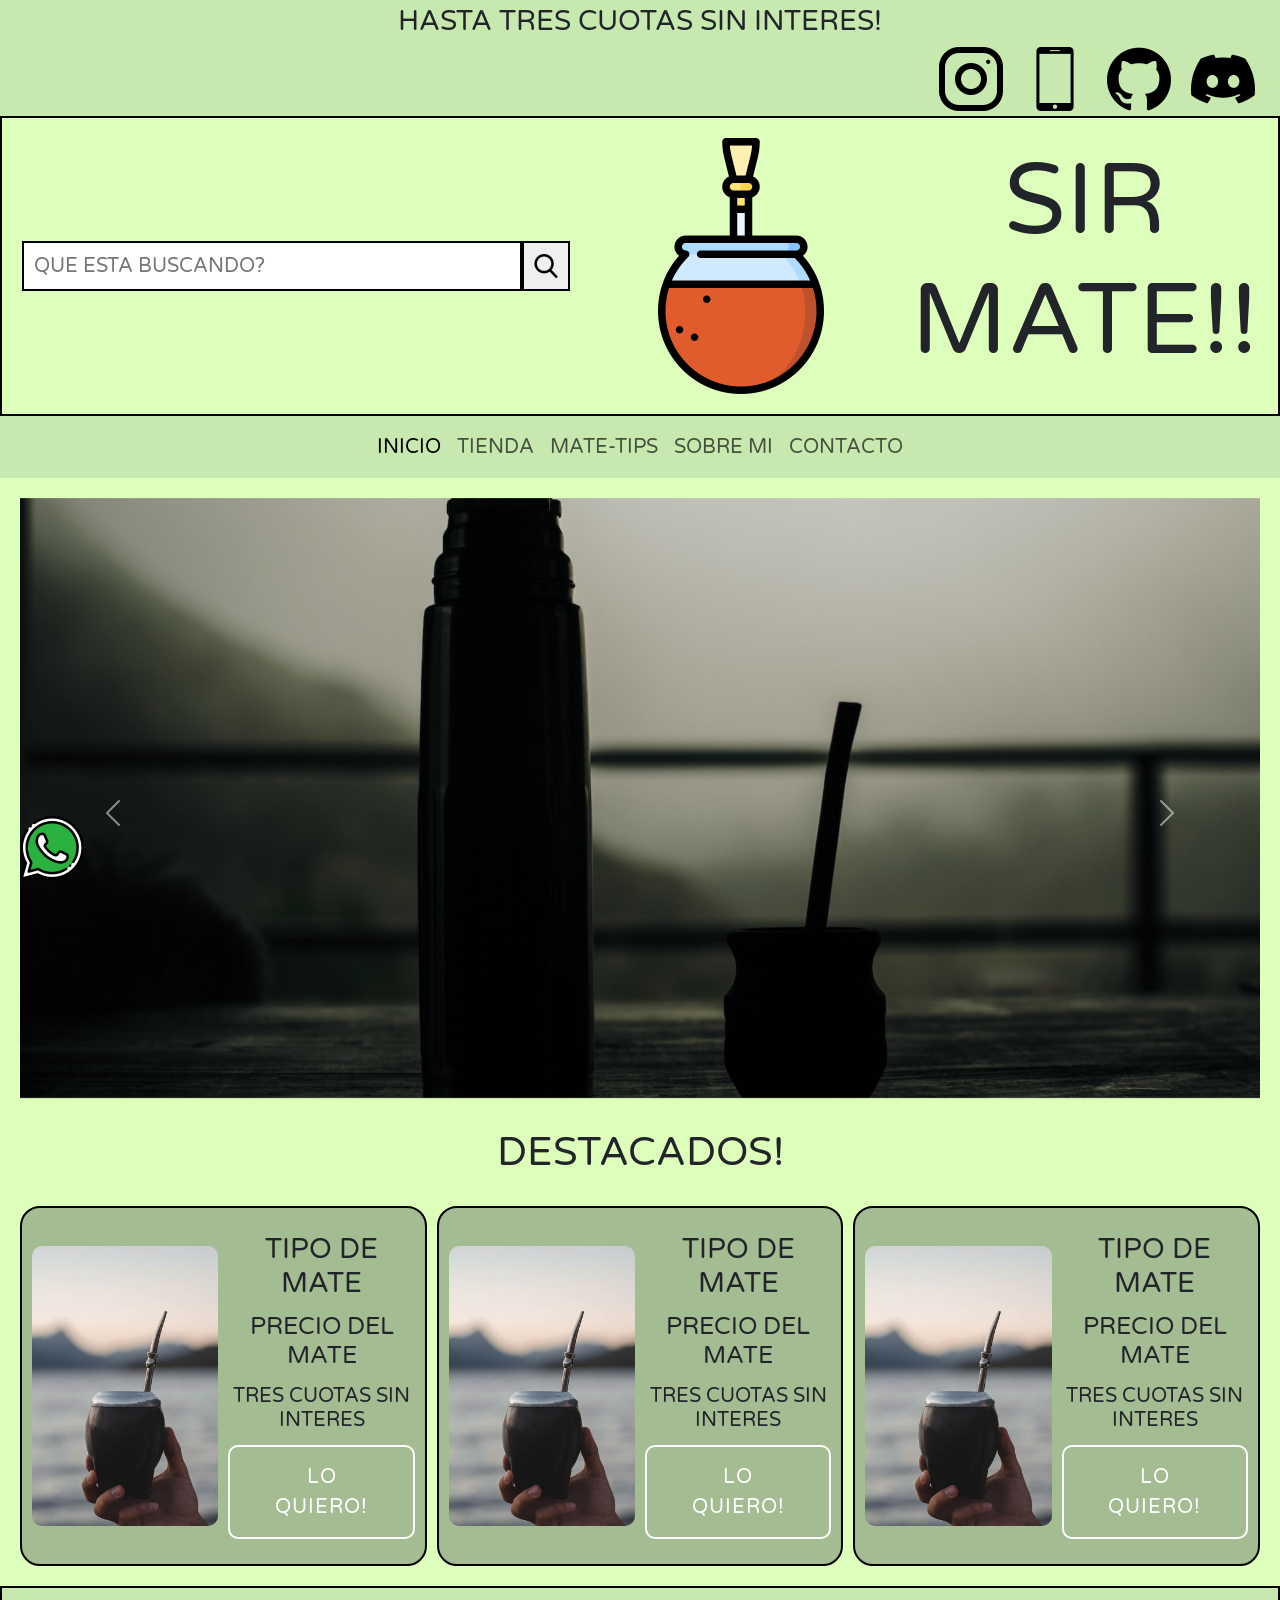
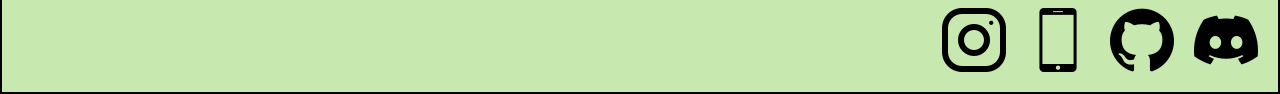
==== commit 7801bc41: "TERCERA PRE-ENTREGA" ====
--- a/index.html
+++ b/index.html
@@ -3,10 +3,13 @@
 <head>
     <meta charset="UTF-8">
     <meta name="viewport" content="width=device-width, initial-scale=1.0">
+    <meta name="keywords" content="mate mates venta de mates comprar mates">
+    <meta name="description" content="SIR MATE es una pagina dedicada a la venta de hermosos mates de todos los tipos">
+    <meta name="author" content="Manuel Lopez Rey">
     <link rel="shortcut icon" href="./assets/img/mate-logo-navegador.png" type="image/x-icon">
     <link href="https://cdn.jsdelivr.net/npm/bootstrap@5.3.1/dist/css/bootstrap.min.css" rel="stylesheet" integrity="sha384-4bw+/aepP/YC94hEpVNVgiZdgIC5+VKNBQNGCHeKRQN+PtmoHDEXuppvnDJzQIu9" crossorigin="anonymous">
     <link rel="stylesheet" href="./css/style.css">
-    <title>INICIO</title>
+    <title>SIR MATE - Inicio</title>
 </head>
 
 <body>
@@ -68,6 +71,31 @@
     
     <!-- MAIN-INDEX -->
     <main class="main-index">        
+        
+        <!-- CARRUSEL -->
+        <div id="carouselExampleAutoplaying" class="carousel slide" data-bs-ride="carousel">
+            <div class="carousel-inner">
+              <div class="carrusel carousel-item active">
+                <img src="./assets/img/carrusel-1.jpg" class="d-block w-100" alt="...">
+              </div>
+              <div class="carrusel carousel-item">
+                <img src="./assets/img/carrusel-2.jpg" class="d-block w-100" alt="...">
+              </div>
+              <div class="carrusel carousel-item">
+                <img src="./assets/img/carrusel-3.jpg" class="d-block w-100" alt="...">
+              </div>
+            </div>
+            <button class="carousel-control-prev" type="button" data-bs-target="#carouselExampleAutoplaying" data-bs-slide="prev">
+              <span class="carousel-control-prev-icon" aria-hidden="true"></span>
+              <span class="visually-hidden">Previous</span>
+            </button>
+            <button class="carousel-control-next" type="button" data-bs-target="#carouselExampleAutoplaying" data-bs-slide="next">
+              <span class="carousel-control-next-icon" aria-hidden="true"></span>
+              <span class="visually-hidden">Next</span>
+            </button>
+          </div>
+        
+        
         <h1>DESTACADOS!</h1>
         <section class="seccion-destacados scale-in-ver-top">
             <article class="card-index index-primera">
--- a/css/style.css
+++ b/css/style.css
@@ -147,8 +147,12 @@
   bottom: 1.25rem;
   left: 1.25rem;
 }
+footer .logo-wpp a img {
+  transform: scale(1) rotate(0deg);
+  transition: transform 0.3s;
+}
 footer .logo-wpp a img:hover {
-  width: 5rem;
+  transform: scale(1.1) rotate(360deg);
 }
 footer .redes-footer {
   display: flex;
@@ -355,10 +359,12 @@
   margin-top: 1.875rem;
 }
 
-.seccion-yo-primera {
+.seccion-yo-primera, .seccion-yo-segunda {
   width: 100%;
   height: 31.25rem;
   margin: 5% auto;
+  padding: 1.875rem;
+  background-color: rgb(179, 201, 156);
   display: grid;
   grid-template-columns: repear(2, 1fr);
   grid-template-rows: repeat(2, 1fr);
@@ -371,39 +377,36 @@
   align-items: center;
   justify-items: center;
 }
-.seccion-yo-primera h2 {
+.seccion-yo-primera h2, .seccion-yo-segunda h2 {
   grid-area: subt1;
   font-size: 2.5rem;
   transform: scale(1);
   transition: transform 0.5s;
 }
-.seccion-yo-primera h2:hover {
+.seccion-yo-primera h2:hover, .seccion-yo-segunda h2:hover {
   transform: scale(1.3);
 }
-.seccion-yo-primera .yo-img {
+.seccion-yo-primera .yo-img, .seccion-yo-segunda .yo-img {
   grid-area: foto1;
   display: flex;
   justify-content: center;
-  transform: scale(0.9);
-  transition: transform 0.5s;
-}
-.seccion-yo-primera .yo-img:hover {
-  transform: scale(1);
-}
-.seccion-yo-primera .yo-img img {
+}
+.seccion-yo-primera img, .seccion-yo-segunda img {
   width: 55%;
   border-radius: 1.25rem;
-}
-.seccion-yo-primera p {
+  transform: scale(0.9) rotateY(0deg);
+  transition: transform 0.5s;
+}
+.seccion-yo-primera img:hover, .seccion-yo-segunda img:hover {
+  transform: scale(1) rotateY(360deg);
+}
+.seccion-yo-primera p, .seccion-yo-segunda p {
   grid: parra1;
   text-align: center;
   font-size: 2.5rem;
 }
 
 .seccion-yo-segunda {
-  width: 100%;
-  height: 31.25rem;
-  margin: 5% auto;
   display: grid;
   grid-template-columns: repear(2, 1fr);
   grid-template-rows: repeat(2, 1fr);
@@ -419,6 +422,7 @@
 .seccion-yo-segunda h2 {
   grid-area: subt2;
   font-size: 2.5rem;
+  text-align: center;
   transform: scale(1);
   transition: transform 0.5s;
 }
@@ -429,15 +433,15 @@
   grid-area: foto2;
   display: flex;
   justify-content: center;
-  transform: scale(0.9);
-  transition: transform 0.5s;
-}
-.seccion-yo-segunda .isft-img:hover {
-  transform: scale(1);
 }
 .seccion-yo-segunda .isft-img img {
   width: 55%;
   border-radius: 1.25rem;
+  transform: scale(0.9) rotateY(0deg);
+  transition: transform 0.5s;
+}
+.seccion-yo-segunda .isft-img img:hover {
+  transform: scale(1) rotateY(360deg);
 }
 .seccion-yo-segunda p {
   grid: parra2;
@@ -477,6 +481,24 @@
 }
 .titulos-tips {
   text-align: center;
+  margin: 0.625rem auto;
+}
+
+.promocion-tips {
+  width: 80;
+  padding: 1.25rem;
+  border: 0.125rem solid black;
+  background-color: rgb(164, 188, 146);
+}
+.promocion-tips div {
+  display: flex;
+  flex-direction: column;
+  align-items: center;
+  text-align: center;
+}
+.promocion-tips div button a {
+  text-decoration: none;
+  color: black;
 }
 
 .pasos-tips {
@@ -610,6 +632,10 @@
   transform: scale(0.9);
 }
 
+.carrusel {
+  height: 39.375rem;
+}
+
 /** llamado media-queries **/
 @media (max-width: 425px) {
   footer {
@@ -729,5 +755,131 @@
     object-fit: cover;
   }
 }
+@media (max-width: 768px) {
+  /** copiado y pegado **/
+  .paso1, .paso2, .paso3 {
+    margin: 0.9375rem;
+    padding: 0.625rem;
+    background-color: rgb(179, 201, 156);
+    border: 0.125rem solid black;
+    border-radius: 0.625rem;
+    transform: scale(1);
+    transition: transform 0.6s, margin 0.5s;
+    display: grid;
+    grid-template-columns: repeat(2, 1fr);
+    grid-template-rows: repeat(2, 1fr);
+    grid-auto-rows: none;
+    grid-template-areas: "foto1 titu1" "foto1 parra1";
+    justify-content: center;
+    align-content: center;
+    gap: none;
+    column-gap: none;
+    align-items: center;
+    justify-items: center;
+  }
+  .paso1:hover, .paso2:hover, .paso3:hover {
+    transform: scale(1.03);
+    margin: 2.1875rem;
+  }
+  .paso1 h2, .paso2 h2, .paso3 h2 {
+    grid-area: titu1;
+    font-size: 1.875rem;
+    text-decoration: underline;
+  }
+  .paso1 .box-img1-tips, .paso2 .box-img1-tips, .paso3 .box-img1-tips, .paso2 div, .paso3 div {
+    grid-area: foto1;
+    width: 21.875rem;
+  }
+  .paso1 .box-img1-tips .img1-pasos, .paso2 .box-img1-tips .img1-pasos, .paso3 .box-img1-tips .img1-pasos, .paso2 div .img1-pasos, .paso3 div .img1-pasos, .paso2 div img, .paso3 div img {
+    width: 100%;
+    border-radius: 1.25rem;
+  }
+  .paso1 p, .paso2 p, .paso3 p {
+    grid-area: parra1;
+    font-size: 1.25rem;
+    text-indent: 1.25rem;
+    align-self: flex-start;
+  }
+}
+@media (max-width: 425px) {
+  .promocion-tips div h2 {
+    font-size: 1.25rem;
+  }
+  .promocion-tips div button {
+    font-size: 0.9375rem;
+  }
+  .paso1, .paso2, .paso3 {
+    display: flex;
+    flex-direction: column;
+  }
+}
+@media (max-width: 375px) {
+  .paso1 .box-img1-tips, .paso2 .box-img1-tips, .paso3 .box-img1-tips, .paso2 div, .paso3 div {
+    width: 19.6875rem;
+  }
+}
+@media (max-width: 320px) {
+  .paso1 .box-img1-tips, .paso2 .box-img1-tips, .paso3 .box-img1-tips, .paso2 div, .paso3 div {
+    width: 270px;
+  }
+}
+@media (max-width: 1024px) {
+  .seccion-yo-primera h2, .seccion-yo-segunda h2 {
+    font-size: 2.1875rem;
+  }
+  .seccion-yo-primera .yo-img img, .seccion-yo-segunda .yo-img img {
+    width: 90%;
+  }
+  .seccion-yo-primera p, .seccion-yo-segunda p {
+    font-size: 1.875rem;
+  }
+  .seccion-yo-segunda .isft-img img {
+    width: 90%;
+  }
+}
+@media (max-width: 768px) {
+  .seccion-yo-primera h2, .seccion-yo-segunda h2 {
+    font-size: 1.75rem;
+  }
+  .seccion-yo-primera .yo-img, .seccion-yo-segunda .yo-img {
+    width: 21.875rem;
+  }
+  .seccion-yo-primera .yo-img img, .seccion-yo-segunda .yo-img img {
+    width: 100%;
+  }
+  .seccion-yo-primera p, .seccion-yo-segunda p {
+    font-size: 1.5rem;
+  }
+  .seccion-yo-segunda .isft-img {
+    width: 21.875rem;
+  }
+  .seccion-yo-segunda .isft-img img {
+    width: 100%;
+  }
+}
+@media (max-width: 425px) {
+  .seccion-yo-primera, .seccion-yo-segunda {
+    height: 33.75rem;
+    display: flex;
+    flex-direction: column;
+  }
+  .seccion-yo-primera h2, .seccion-yo-segunda h2 {
+    font-size: 1.25rem;
+  }
+  .seccion-yo-primera .yo-img, .seccion-yo-segunda .yo-img {
+    width: 15.625rem;
+  }
+  .seccion-yo-primera p, .seccion-yo-segunda p {
+    font-size: 0.9375rem;
+  }
+  .seccion-yo-segunda .isft-img {
+    width: 15.625rem;
+  }
+}
+@media (max-width: 375px) {
+  .seccion-yo-segunda {
+    height: 100%;
+  }
+}
 
 /*# sourceMappingURL=style.css.map */
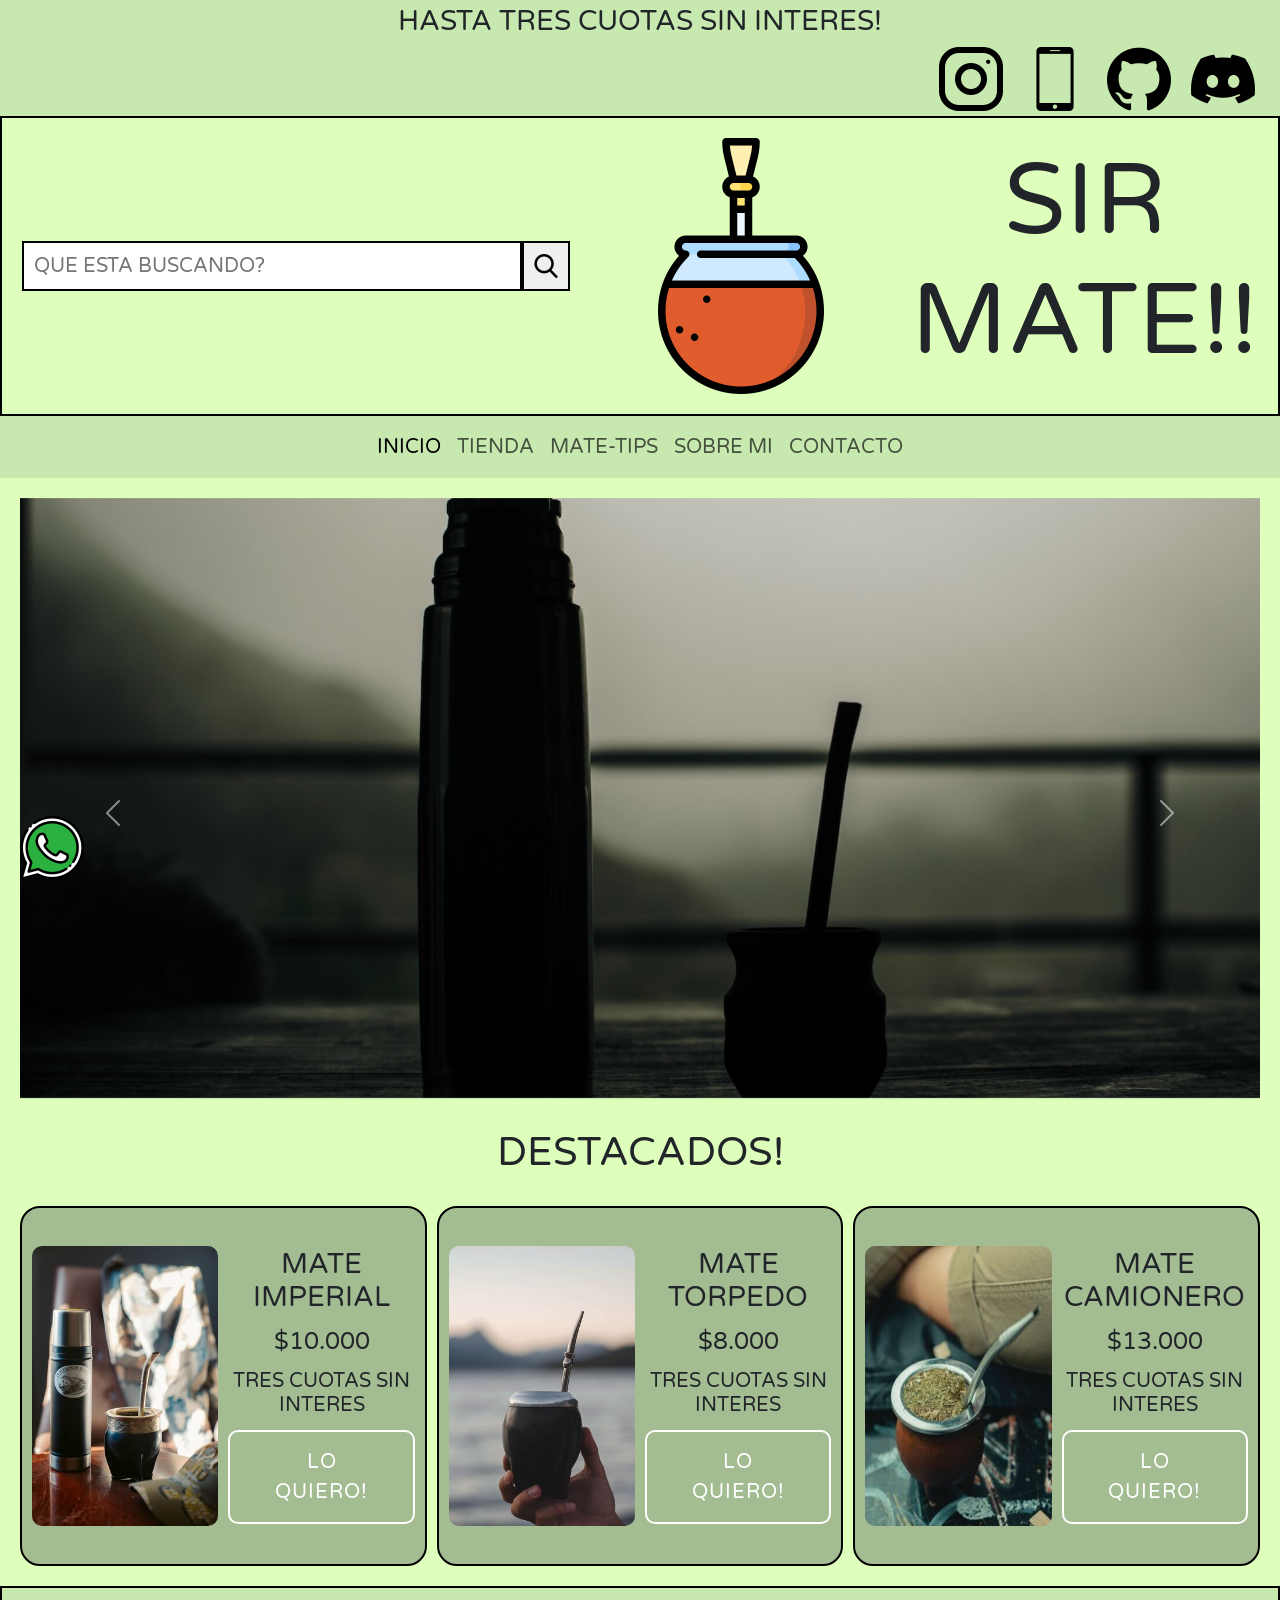
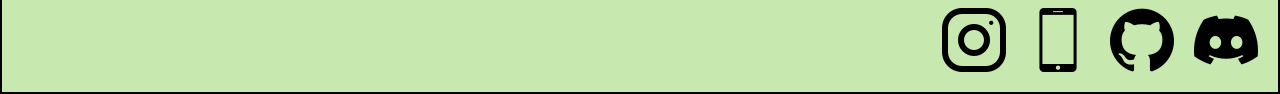
==== commit e7871c2d: "RE-ENTREGA DE TERCER PRE-ENTREGA" ====
--- a/index.html
+++ b/index.html
@@ -4,7 +4,7 @@
     <meta charset="UTF-8">
     <meta name="viewport" content="width=device-width, initial-scale=1.0">
     <meta name="keywords" content="mate mates venta de mates comprar mates">
-    <meta name="description" content="SIR MATE es una pagina dedicada a la venta de hermosos mates de todos los tipos">
+    <meta name="description" content="SIR MATE es un sitio dedicada al mundo del mate, explicando tips y vendiendo hermosos mates de todos los tipos.">
     <meta name="author" content="Manuel Lopez Rey">
     <link rel="shortcut icon" href="./assets/img/mate-logo-navegador.png" type="image/x-icon">
     <link href="https://cdn.jsdelivr.net/npm/bootstrap@5.3.1/dist/css/bootstrap.min.css" rel="stylesheet" integrity="sha384-4bw+/aepP/YC94hEpVNVgiZdgIC5+VKNBQNGCHeKRQN+PtmoHDEXuppvnDJzQIu9" crossorigin="anonymous">
@@ -13,143 +13,143 @@
 </head>
 
 <body>
+
     
-    <!-- HEADER -->
-    <header>
+  <!-- HEADER -->
+  <header>
+
         
-        <!-- PROMOCION-REDES-HEADER -->
-        <section class="seccion-redes-header">
-            <h3>HASTA TRES CUOTAS SIN INTERES!</h3>
-            <div>
-                <a target="_blank" href="https://www.instagram.com/manulopez_rey/"><img src="./assets/img/vector-instagram.png" alt="" ></a>
-                <a href=""><img src="./assets/img/vector-telefono.png" alt=""></a>
-                <a target="_blank" href="https://github.com/manualidades10"><img src="./assets/img/vector-github.png" alt=""></a>
-                <a href=""><img src="./assets/img/vector-discord.png" alt=""></a>
-            </div>
-        </section>
+    <!-- PROMOCION-REDES-HEADER -->
+    <section class="seccion-redes-header">
+      <h3>HASTA TRES CUOTAS SIN INTERES!</h3>
+      <div>
+        <a target="_blank" href="https://www.instagram.com/manulopez_rey/"><img src="./assets/img/vector-instagram.png" alt="Logo de instagram" ></a>
+        <a href=""><img src="./assets/img/vector-telefono.png" alt="Logo de un telefono"></a>
+        <a target="_blank" href="https://github.com/manualidades10"><img src="./assets/img/vector-github.png" alt="Logo de Github"></a>
+        <a href=""><img src="./assets/img/vector-discord.png" alt="Logo de discord"></a>
+      </div>
+    </section>
         
-        <!-- TITULO-LOGO-BUSCADOR -->
-        <section class="seccion-titulo-header">
-            <div class="buscador">
-                <input type="text" placeholder="QUE ESTA BUSCANDO?" >
-                <button><img src="./assets/img/search.png" alt=""></button>
-            </div>
-            <div class="logo-header rotate-in-ver">
-               <img src="./assets/img/mate-header.png" alt="">
-            </div>
-            <h2 class="tracking-in-expand">SIR <br>MATE!!</h2>
-        </section>
+    <!-- TITULO-LOGO-BUSCADOR -->
+    <section class="seccion-titulo-header">
+      <div class="buscador">
+        <input type="text" placeholder="QUE ESTA BUSCANDO?" >
+        <button><img src="./assets/img/search.png" alt="Logo de lupa de busqueda"></button>
+      </div>
+      <div class="logo-header rotate-in-ver">
+        <img src="./assets/img/mate-header.png" alt="Logo de SIR MATE">
+      </div>
+      <h2 class="tracking-in-expand">SIR <br>MATE!!</h2>
+    </section>
         
-        <!-- BARRA DE NAVEGACION -->
-        <nav class="navbar navbar-expand-md">
-            <div class="container-fluid">
-              <button class="navbar-toggler" type="button" data-bs-toggle="collapse" data-bs-target="#navbar-toggler" aria-controls="navbarTogglerDemo01" aria-expanded="false" aria-label="Toggle navigation">
-                <span class="navbar-toggler-icon"></span>
-              </button>
-              <div class="collapse navbar-collapse d-md-flex justify-content-md-center aling-items-md-center" id="navbar-toggler">
-                <ul class="navbar-nav">
-                  <li class="nav-item">
-                    <a class="nav-link active" href="index.html">INICIO</a>
-                  </li>
-                  <li class="nav-item">
-                    <a class="nav-link" href="./pages/tienda.html">TIENDA</a>
-                  </li>
-                  <li class="nav-item">
-                    <a class="nav-link" href="./pages/mateTips.html">MATE-TIPS</a>
-                  </li>
-                  <li class="nav-item">
-                    <a class="nav-link" href="./pages/yo.html">SOBRE MI</a>
-                  </li>
-                  <li class="nav-item">
-                    <a class="nav-link" href="./pages/contacto.html">CONTACTO</a>
-                  </li>
-                </ul>
-              </div>
-            </div>
-          </nav>
-    </header>
+    <!-- BARRA DE NAVEGACION -->
+    <nav class="navbar navbar-expand-md">
+      <div class="container-fluid">
+        <button class="navbar-toggler" type="button" data-bs-toggle="collapse" data-bs-target="#navbar-toggler" aria-controls="navbarTogglerDemo01" aria-expanded="false" aria-label="Toggle navigation">
+          <span class="navbar-toggler-icon"></span>
+        </button>
+        <div class="collapse navbar-collapse d-md-flex justify-content-md-center aling-items-md-center" id="navbar-toggler">
+          <ul class="navbar-nav">
+            <li class="nav-item">
+              <a class="nav-link active" href="index.html">INICIO</a>
+            </li>
+            <li class="nav-item">
+              <a class="nav-link" href="./pages/tienda.html">TIENDA</a>
+            </li>
+            <li class="nav-item">
+              <a class="nav-link" href="./pages/mateTips.html">MATE-TIPS</a>
+            </li>
+            <li class="nav-item">
+              <a class="nav-link" href="./pages/yo.html">SOBRE MI</a>
+            </li>
+            <li class="nav-item">
+              <a class="nav-link" href="./pages/contacto.html">CONTACTO</a>
+            </li>
+          </ul>
+        </div>
+      </div>
+    </nav>
+  </header>
     
-    <!-- MAIN-INDEX -->
-    <main class="main-index">        
+  <!-- MAIN-INDEX -->
+  <main class="main-index">        
         
-        <!-- CARRUSEL -->
-        <div id="carouselExampleAutoplaying" class="carousel slide" data-bs-ride="carousel">
-            <div class="carousel-inner">
-              <div class="carrusel carousel-item active">
-                <img src="./assets/img/carrusel-1.jpg" class="d-block w-100" alt="...">
-              </div>
-              <div class="carrusel carousel-item">
-                <img src="./assets/img/carrusel-2.jpg" class="d-block w-100" alt="...">
-              </div>
-              <div class="carrusel carousel-item">
-                <img src="./assets/img/carrusel-3.jpg" class="d-block w-100" alt="...">
-              </div>
-            </div>
-            <button class="carousel-control-prev" type="button" data-bs-target="#carouselExampleAutoplaying" data-bs-slide="prev">
-              <span class="carousel-control-prev-icon" aria-hidden="true"></span>
-              <span class="visually-hidden">Previous</span>
-            </button>
-            <button class="carousel-control-next" type="button" data-bs-target="#carouselExampleAutoplaying" data-bs-slide="next">
-              <span class="carousel-control-next-icon" aria-hidden="true"></span>
-              <span class="visually-hidden">Next</span>
-            </button>
-          </div>
+    <!-- CARRUSEL -->
+    <div id="carouselExampleAutoplaying" class="carousel slide" data-bs-ride="carousel">
+      <div class="carousel-inner carrusel">
+        <div class="carousel-item active">
+          <img src="./assets/img/carrusel-1.jpg" class="d-block w-100" alt="Imagen de un termo y un mate">
+        </div>
+        <div class="carousel-item">
+          <img src="./assets/img/carrusel-2.jpg" class="d-block w-100" alt="imagen de un homnre cevando un mate">
+        </div>
+        <div class="carousel-item">
+          <img src="./assets/img/carrusel-3.jpg" class="d-block w-100" alt="Imagen de un asado y un mate a su lado">
+        </div>
+      </div>
+      <button class="carousel-control-prev boton-carrusel" type="button" data-bs-target="#carouselExampleAutoplaying" data-bs-slide="prev">
+        <span class="carousel-control-prev-icon" aria-hidden="true"></span>
+        <span class="visually-hidden">Previous</span>
+      </button>
+      <button class="carousel-control-next boton-carrusel" type="button" data-bs-target="#carouselExampleAutoplaying" data-bs-slide="next">
+        <span class="carousel-control-next-icon" aria-hidden="true"></span>
+        <span class="visually-hidden">Next</span>
+      </button>
+    </div>
         
-        
-        <h1>DESTACADOS!</h1>
-        <section class="seccion-destacados scale-in-ver-top">
-            <article class="card-index index-primera">
-                <div class="card-img-index">
-                    <img src="./assets/img/mate-card.jpg" alt="">
-                </div>
-                <div class="card-text-index">
-                    <h3>TIPO DE MATE</h3>
-                    <h4>PRECIO DEL MATE</h4>
-                    <h5>TRES CUOTAS SIN INTERES</h5>
-                    <button class="boton-tienda">LO QUIERO!</button>
-                </div>
-            </article>
-            <article class="card-index index-segunda">
-                <div class="card-img-index">
-                    <img src="./assets/img/mate-card.jpg" alt="">
-                </div>
-                <div class="card-text-index">
-                    <h3>TIPO DE MATE</h3>
-                    <h4>PRECIO DEL MATE</h4>
-                    <h5>TRES CUOTAS SIN INTERES</h5>
-                    <button class="boton-tienda">LO QUIERO!</button>
-                </div>
-            </article>
-            <article class="card-index index-tercera">
-                <div class="card-img-index">
-                    <img src="./assets/img/mate-card.jpg" alt="">
-                </div>
-                <div class="card-text-index">
-                    <h3>TIPO DE MATE</h3>
-                    <h4>PRECIO DEL MATE</h4>
-                    <h5>TRES CUOTAS SIN INTERES</h5>
-                    <button class="boton-tienda">LO QUIERO!</button>
-                </div>
-            </article>
-            
-        </section>
-    </main>
+    <h1>DESTACADOS!</h1>
+    <section class="seccion-destacados scale-in-ver-top">
+      <article class="card-index index-primera">
+        <div class="card-img-index">
+          <img src="./assets/img/mate-3.jpg" alt="Mate Imperial destacado">
+        </div>
+        <div class="card-text-index">
+          <h3>MATE IMPERIAL</h3>
+          <h4>$10.000</h4>
+          <h5>TRES CUOTAS SIN INTERES</h5>
+          <button class="boton-tienda">LO QUIERO!</button>
+        </div>
+      </article>
+      <article class="card-index index-segunda">
+        <div class="card-img-index">
+          <img src="./assets/img/mate-1.jpg" alt="Mate Porongo destacado">
+        </div>
+        <div class="card-text-index">
+          <h3>MATE TORPEDO</h3>
+          <h4>$8.000</h4>
+          <h5>TRES CUOTAS SIN INTERES</h5>
+          <button class="boton-tienda">LO QUIERO!</button>
+        </div>
+      </article>
+      <article class="card-index index-tercera">
+        <div class="card-img-index">
+          <img src="./assets/img/mate-8.jpg" alt="Mate Camionero destacado">
+        </div>
+        <div class="card-text-index">
+          <h3>MATE CAMIONERO</h3>
+          <h4>$13.000</h4>
+          <h5>TRES CUOTAS SIN INTERES</h5>
+          <button class="boton-tienda">LO QUIERO!</button>
+        </div>
+      </article>      
+    </section>
+  </main>
     
-    <!-- FOOTER -->
-    <footer>
-        <div class="logo-wpp">
-            <a href=""><img src="./assets/img/vector-wpp.png" alt=""></a>
-        </div>
-        <div class="redes-footer">
-            <a target="_blank" href="https://www.instagram.com/manulopez_rey/"><img src="./assets/img/vector-instagram.png" alt="" ></a>
-            <a href=""><img src="./assets/img/vector-telefono.png" alt=""></a>
-            <a target="_blank" href="https://github.com/manualidades10"><img src="./assets/img/vector-github.png" alt=""></a>
-            <a href=""><img src="./assets/img/vector-discord.png" alt=""></a>
-        </div>
-    </footer>
+  <!-- FOOTER -->
+  <footer>
+    <div class="logo-wpp">
+      <a href=""><img src="./assets/img/vector-wpp.png" alt="Logo whatsapp"></a>
+    </div>
+    <div class="redes-footer">
+      <a target="_blank" href="https://www.instagram.com/manulopez_rey/"><img src="./assets/img/vector-instagram.png" alt="Logo de instagram" ></a>
+      <a href=""><img src="./assets/img/vector-telefono.png" alt="Logo de un telefono"></a>
+      <a target="_blank" href="https://github.com/manualidades10"><img src="./assets/img/vector-github.png" alt="Logo de github"></a>
+      <a href=""><img src="./assets/img/vector-discord.png" alt="Logo de discord"></a>
+    </div>
+  </footer>
     
-    <!-- SCRIPTS- BOOTSTRAP -->
-    <script src="https://cdn.jsdelivr.net/npm/@popperjs/core@2.11.8/dist/umd/popper.min.js" integrity="sha384-I7E8VVD/ismYTF4hNIPjVp/Zjvgyol6VFvRkX/vR+Vc4jQkC+hVqc2pM8ODewa9r" crossorigin="anonymous"></script>
-    <script src="https://cdn.jsdelivr.net/npm/bootstrap@5.3.1/dist/js/bootstrap.min.js" integrity="sha384-Rx+T1VzGupg4BHQYs2gCW9It+akI2MM/mndMCy36UVfodzcJcF0GGLxZIzObiEfa" crossorigin="anonymous"></script>
+  <!-- SCRIPTS- BOOTSTRAP -->
+  <script src="https://cdn.jsdelivr.net/npm/@popperjs/core@2.11.8/dist/umd/popper.min.js" integrity="sha384-I7E8VVD/ismYTF4hNIPjVp/Zjvgyol6VFvRkX/vR+Vc4jQkC+hVqc2pM8ODewa9r" crossorigin="anonymous"></script>
+  <script src="https://cdn.jsdelivr.net/npm/bootstrap@5.3.1/dist/js/bootstrap.min.js" integrity="sha384-Rx+T1VzGupg4BHQYs2gCW9It+akI2MM/mndMCy36UVfodzcJcF0GGLxZIzObiEfa" crossorigin="anonymous"></script>
 </body>
 </html>
--- a/css/style.css
+++ b/css/style.css
@@ -349,6 +349,7 @@
 
 .card {
   background-color: rgb(164, 188, 146);
+  width: 18rem;
 }
 
 .seccion-sobremi {
@@ -718,6 +719,12 @@
   }
 }
 @media (max-width: 768px) {
+  div .carrusel {
+    height: 25rem;
+  }
+  div .boton-carrusel {
+    height: 21.875rem;
+  }
   .seccion-destacados .card-index {
     height: 16.875rem;
   }
@@ -738,6 +745,12 @@
 @media (max-width: 425px) {
   .main-index {
     padding: none;
+  }
+  .main-index div .carrusel {
+    height: 15.625rem;
+  }
+  .main-index div .boton-carrusel {
+    height: 14.375rem;
   }
   .seccion-destacados {
     display: flex;
@@ -753,6 +766,14 @@
   }
   .seccion-destacados .card-index .card-img-index img {
     object-fit: cover;
+  }
+}
+@media (max-width: 320px) {
+  .main-index div .carrusel {
+    height: 9.375rem;
+  }
+  .main-index div .boton-carrusel {
+    height: 9.375rem;
   }
 }
 @media (max-width: 768px) {
